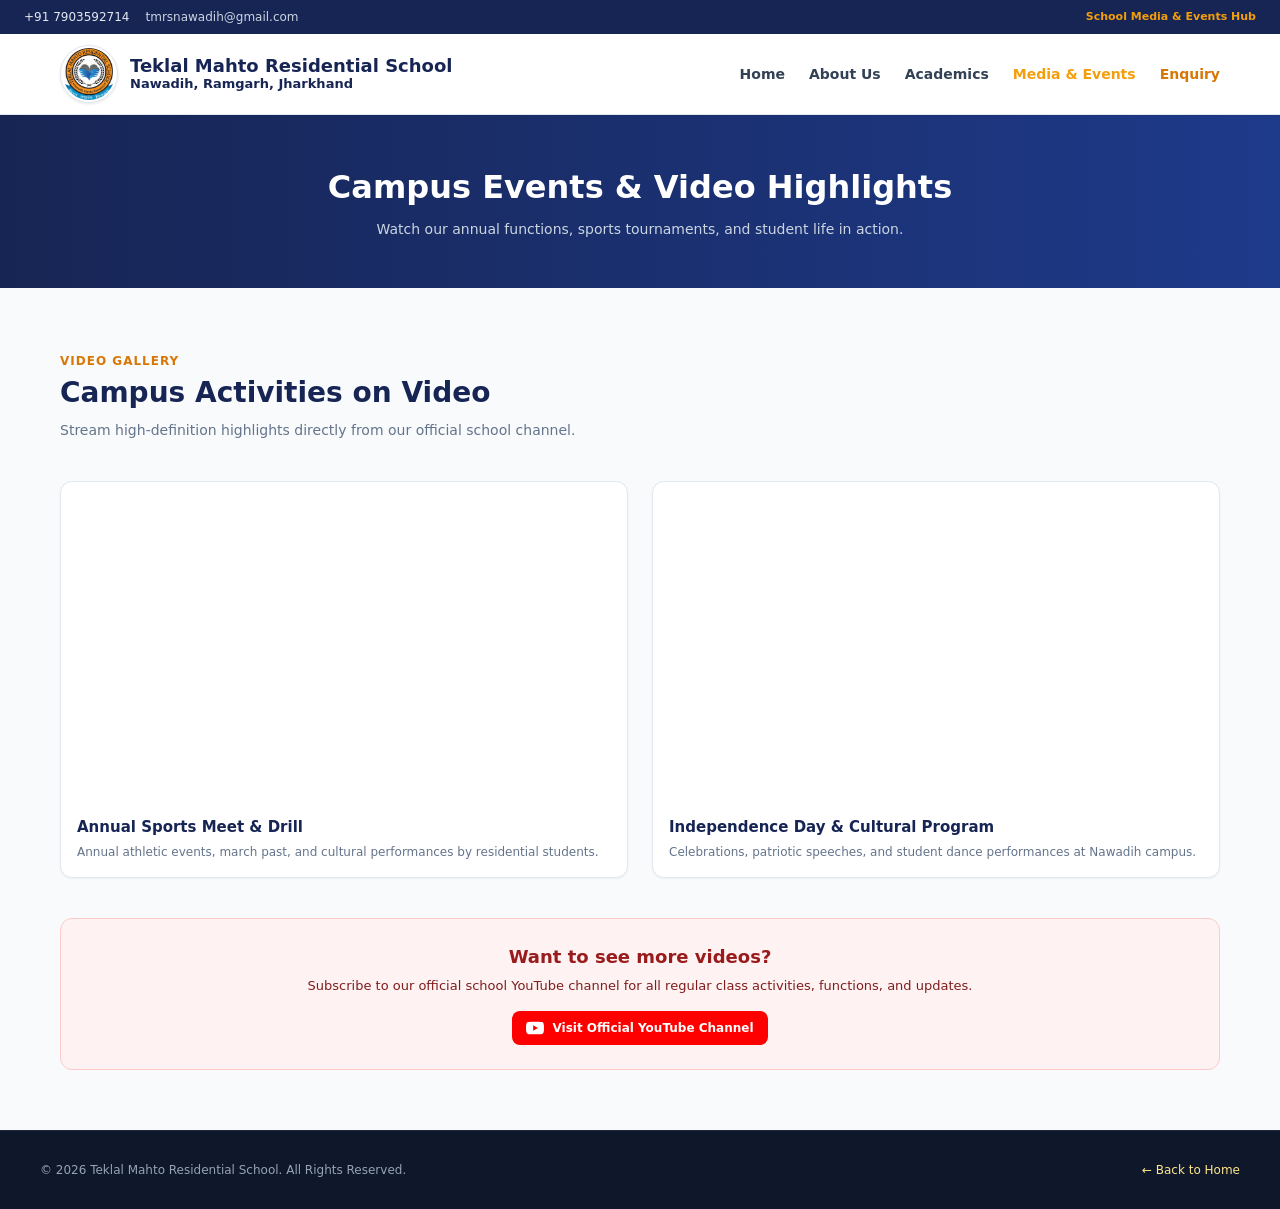
==== gallery.html @ 54961acc "Create gallery.html" ====
<!DOCTYPE html>
<html lang="en">
<head>
  <meta charset="UTF-8">
  <meta name="viewport" content="width=device-width, initial-scale=1.0">
  <title>Events & Media Gallery - Teklal Mahto Residential School</title>
  <link rel="icon" type="image/jpeg" href="logo.jpeg">
  <link rel="stylesheet" href="style.css">
</head>
<body>

  <!-- Top Announcement Bar -->
  <div class="top-bar">
    <div class="top-bar-contact">
      <a href="tel:+917903592714">+91 7903592714</a>
      <span style="color: #cbd5e1;">tmrsnawadih@gmail.com</span>
    </div>
    <div class="top-bar-notice">School Media & Events Hub</div>
  </div>

  <!-- Navbar -->
  <nav class="navbar">
    <div class="nav-container">
      <a href="index.html" class="brand-wrapper">
        <img src="logo.jpeg" alt="Logo" class="brand-logo">
        <div class="brand-details">
          <h1>Teklal Mahto Residential School</h1>
          <p class="address-line">Nawadih, Ramgarh, Jharkhand</p>
        </div>
      </a>
      <div class="desktop-menu">
        <a href="index.html">Home</a>
        <a href="index.html#about">About Us</a>
        <a href="index.html#academics">Academics</a>
        <a href="gallery.html" style="color: var(--color-gold); font-weight: 700;">Media & Events</a>
        <a href="index.html#contact" class="nav-link-enquiry">Enquiry</a>
      </div>
    </div>
  </nav>

  <!-- Page Banner -->
  <div class="page-header">
    <h2>Campus Events & Video Highlights</h2>
    <p>Watch our annual functions, sports tournaments, and student life in action.</p>
  </div>

  <!-- Main Media Content -->
  <main class="site-container">
    
    <!-- Video Highlights Section (Powered by YouTube) -->
    <div class="section-title" style="text-align: left;">
      <span class="eyebrow-text">Video Gallery</span>
      <h3>Campus Activities on Video</h3>
      <p>Stream high-definition highlights directly from our official school channel.</p>
    </div>

    <div class="video-grid">
      <!-- Video Card 1 -->
      <div class="video-card">
        <div class="video-wrapper">
          <!-- Replace VIDEO_ID with your YouTube video ID -->
          <iframe src="https://www.youtube.com/embed?listType=user_uploads&list=UCYi3R9cxFpmF4qnzqesrbog" title="Campus Tour & Activities" allowfullscreen></iframe>
        </div>
        <div class="video-info">
          <h4>Annual Sports Meet & Drill</h4>
          <p>Annual athletic events, march past, and cultural performances by residential students.</p>
        </div>
      </div>

      <!-- Video Card 2 -->
      <div class="video-card">
        <div class="video-wrapper">
          <iframe src="https://www.youtube.com/embed?listType=user_uploads&list=UCYi3R9cxFpmF4qnzqesrbog" title="School Functions" allowfullscreen></iframe>
        </div>
        <div class="video-info">
          <h4>Independence Day & Cultural Program</h4>
          <p>Celebrations, patriotic speeches, and student dance performances at Nawadih campus.</p>
        </div>
      </div>
    </div>

    <!-- Official YouTube Banner Callout -->
    <div style="margin-top: 40px; background: #fef2f2; border: 1px solid #fecaca; border-radius: var(--radius-md); padding: 24px; text-align: center;">
      <h4 style="color: #991b1b; font-size: 18px; margin-bottom: 6px;">Want to see more videos?</h4>
      <p style="color: #7f1d1d; font-size: 13px; margin-bottom: 16px;">Subscribe to our official school YouTube channel for all regular class activities, functions, and updates.</p>
      <a href="https://www.youtube.com/channel/UCYi3R9cxFpmF4qnzqesrbog" target="_blank" rel="noopener noreferrer" class="social-btn btn-youtube" style="display: inline-flex;">
        <svg viewBox="0 0 24 24" style="width: 18px; height: 18px; fill: #fff;"><path d="M23.498 6.186a3.016 3.016 0 0 0-2.122-2.136C19.505 3.545 12 3.545 12 3.545s-7.505 0-9.377.505A3.017 3.017 0 0 0 .502 6.186C0 8.07 0 12 0 12s0 3.93.502 5.814a3.016 3.016 0 0 0 2.122 2.136c1.871.505 9.376.505 9.376.505s7.505 0 9.377-.505a3.015 3.015 0 0 0 2.122-2.136C24 15.93 24 12 24 12s0-3.93-.502-5.814zM9.545 15.568V8.432L15.818 12l-6.273 3.568z"/></svg>
        <span>Visit Official YouTube Channel</span>
      </a>
    </div>

  </main>

  <!-- Footer -->
  <footer>
    <div class="footer-content">
      <p>© 2026 Teklal Mahto Residential School. All Rights Reserved.</p>
      <a href="index.html" style="color: #fde68a;">← Back to Home</a>
    </div>
  </footer>

</body>
</html>
---- style.css ----
/* ==========================================================================
   Teklal Mahto Residential School, Nawadih
   Stylesheet: Handcrafted Responsive Design System (Pure CSS)
   ========================================================================== */

:root {
  --color-primary: #1e3a8a;       /* Rich Royal Blue (blue-900) */
  --color-primary-dark: #172554;  /* Deep Navy (blue-950) */
  --color-indigo-shade: #1e1b4b;  /* Subtle Indigo (indigo-950) */
  --color-gold: #f59e0b;          /* Amber-500 */
  --color-gold-hover: #d97706;    /* Amber-600 */
  --color-slate-bg: #f8fafc;
  --color-text-main: #1e293b;
  --color-text-muted: #64748b;
  --color-border: #e2e8f0;
  --color-white: #ffffff;
  --radius-sm: 8px;
  --radius-md: 12px;
  --radius-lg: 16px;
  --shadow-sm: 0 1px 2px rgba(0, 0, 0, 0.05);
  --shadow-md: 0 4px 6px -1px rgba(0, 0, 0, 0.08), 0 2px 4px -2px rgba(0, 0, 0, 0.04);
  --shadow-lg: 0 20px 25px -5px rgba(0, 0, 0, 0.15), 0 8px 10px -6px rgba(0, 0, 0, 0.1);
}

* {
  margin: 0;
  padding: 0;
  box-sizing: border-box;
}

html {
  scroll-behavior: smooth;
  font-family: system-ui, -apple-system, BlinkMacSystemFont, "Segoe UI", Roboto, sans-serif;
  color: var(--color-text-main);
  background-color: var(--color-slate-bg);
  line-height: 1.5;
}

a {
  color: inherit;
  text-decoration: none;
}

img {
  max-width: 100%;
  height: auto;
  display: block;
}

.icon {
  width: 16px;
  height: 16px;
  display: inline-block;
  vertical-align: middle;
  stroke: currentColor;
  stroke-width: 2;
  stroke-linecap: round;
  stroke-linejoin: round;
  fill: none;
}

/* ==========================================================================
   Top Header Bar
   ========================================================================== */
.top-bar {
  background-color: var(--color-primary-dark);
  color: #e2e8f0;
  font-size: 12px;
  padding: 8px 24px;
  display: flex;
  justify-content: space-between;
  align-items: center;
}

.top-bar-contact {
  display: flex;
  align-items: center;
  gap: 16px;
}

.top-bar-contact a {
  display: inline-flex;
  align-items: center;
  gap: 6px;
  color: #e2e8f0;
  transition: color 0.2s ease;
}

.top-bar-contact a:hover {
  color: var(--color-gold);
}

.top-bar-notice {
  color: var(--color-gold);
  font-weight: 600;
  font-size: 11px;
}

/* ==========================================================================
   Navigation Bar
   ========================================================================== */
.navbar {
  position: sticky;
  top: 0;
  z-index: 1000;
  background-color: rgba(255, 255, 255, 0.95);
  backdrop-filter: blur(8px);
  -webkit-backdrop-filter: blur(8px);
  border-bottom: 1px solid var(--color-border);
  box-shadow: 0 1px 2px rgba(0, 0, 0, 0.05);
}

.nav-container {
  max-width: 1200px;
  margin: 0 auto;
  padding: 10px 20px;
  display: flex;
  justify-content: space-between;
  align-items: center;
  min-height: 80px;
}

.brand-wrapper {
  display: flex;
  align-items: center;
  gap: 12px;
}

.brand-logo {
  width: 58px;
  height: 58px;
  border-radius: 50%;
  object-fit: contain;
  background: var(--color-white);
  padding: 2px;
  border: 1px solid var(--color-border);
  box-shadow: 0 1px 3px rgba(0, 0, 0, 0.1);
}

.brand-details h1 {
  font-size: 18px;
  font-weight: 800;
  color: var(--color-primary-dark);
  line-height: 1.2;
}

.brand-details .address-line {
  font-size: 13px;
  font-weight: 700;
  color: var(--color-primary-dark);
  line-height: 1.3;
}

.brand-details .affiliation-line {
  font-size: 11px;
  color: var(--color-text-muted);
  font-weight: 500;
  margin-top: 1px;
}

.desktop-menu {
  display: flex;
  align-items: center;
  gap: 24px;
}

.desktop-menu a {
  font-size: 14px;
  font-weight: 600;
  color: #334155;
  transition: color 0.2s ease;
}

.desktop-menu a:hover {
  color: var(--color-primary-dark);
}

.nav-link-enquiry {
  color: #d97706 !important;
}

.nav-link-feedback {
  background-color: var(--color-primary);
  color: var(--color-white) !important;
  padding: 8px 16px;
  border-radius: var(--radius-sm);
  transition: background 0.2s ease;
  box-shadow: 0 1px 2px rgba(0, 0, 0, 0.05);
}

.nav-link-feedback:hover {
  background-color: #1d4ed8;
}

.mobile-toggle {
  display: none;
  background: none;
  border: none;
  cursor: pointer;
  padding: 8px;
  color: var(--color-primary-dark);
}

.mobile-nav-menu {
  display: none;
  background: var(--color-white);
  border-top: 1px solid var(--color-border);
  padding: 14px 20px 20px;
  box-shadow: var(--shadow-md);
}

.mobile-nav-menu.active {
  display: flex;
  flex-direction: column;
  gap: 12px;
}

.mobile-nav-menu a {
  display: flex;
  align-items: center;
  gap: 10px;
  font-size: 14px;
  font-weight: 600;
  padding: 8px 0;
  border-bottom: 1px solid #f1f5f9;
  color: #334155;
}

.btn-mobile-call {
  background: var(--color-primary-dark);
  color: var(--color-white) !important;
  text-align: center;
  justify-content: center;
  padding: 10px 16px;
  border-radius: var(--radius-sm);
  font-weight: 700;
  margin-top: 6px;
  border-bottom: none !important;
}

/* ==========================================================================
   Hero Banner Section
   ========================================================================== */
.hero-section {
  background: linear-gradient(to right, #172554, #1e3a8a, #1e1b4b);
  color: var(--color-white);
  padding: 64px 20px;
}

.hero-grid {
  max-width: 1200px;
  margin: 0 auto;
  display: grid;
  grid-template-columns: 1.1fr 0.9fr;
  gap: 40px;
  align-items: center;
}

.hero-tag {
  display: inline-block;
  background: rgba(245, 158, 11, 0.2);
  color: #fde68a;
  border: 1px solid rgba(245, 158, 11, 0.3);
  font-size: 11px;
  font-weight: 600;
  padding: 4px 12px;
  border-radius: 9999px;
  margin-bottom: 16px;
}

.hero-text h2 {
  font-size: 40px;
  font-weight: 800;
  line-height: 1.2;
  letter-spacing: -0.5px;
  margin-bottom: 16px;
}

.hero-text p {
  font-size: 15px;
  color: #cbd5e1;
  line-height: 1.6;
  margin-bottom: 28px;
}

.hero-actions {
  display: flex;
  gap: 14px;
  flex-wrap: wrap;
}

.btn-hero-primary {
  background-color: var(--color-gold);
  color: var(--color-primary-dark);
  font-weight: 700;
  font-size: 14px;
  padding: 12px 24px;
  border-radius: var(--radius-sm);
  transition: background 0.2s ease;
  box-shadow: 0 4px 6px -1px rgba(0, 0, 0, 0.1);
}

.btn-hero-primary:hover {
  background-color: var(--color-gold-hover);
}

.btn-hero-outline {
  border: 1px solid rgba(255, 255, 255, 0.4);
  color: var(--color-white);
  font-weight: 600;
  font-size: 14px;
  padding: 12px 24px;
  border-radius: var(--radius-sm);
  transition: background 0.2s ease;
}

.btn-hero-outline:hover {
  background: rgba(255, 255, 255, 0.1);
}

.hero-media img {
  width: 100%;
  height: 320px;
  object-fit: cover;
  border-radius: var(--radius-lg);
  box-shadow: 0 25px 50px -12px rgba(0, 0, 0, 0.35);
  border: 4px solid rgba(255, 255, 255, 0.1);
}

/* ==========================================================================
   Notice Strip
   ========================================================================== */
.notice-bar {
  background-color: #fffbeb;
  border-top: 1px solid #fde68a;
  border-bottom: 1px solid #fde68a;
  padding: 10px 20px;
  display: flex;
  align-items: center;
  font-size: 13px;
  color: #78350f;
}

.notice-pill {
  background-color: var(--color-gold);
  color: var(--color-primary-dark);
  font-weight: 700;
  font-size: 11px;
  padding: 2px 8px;
  border-radius: 4px;
  margin-right: 12px;
  flex-shrink: 0;
}

/* ==========================================================================
   Section Containers & Headers
   ========================================================================== */
.site-container {
  max-width: 1200px;
  margin: 0 auto;
  padding: 60px 20px;
}

.section-title {
  text-align: center;
  margin-bottom: 40px;
}

.section-title h3 {
  font-size: 28px;
  font-weight: 800;
  color: var(--color-primary-dark);
}

.section-title p {
  font-size: 14px;
  color: var(--color-text-muted);
  margin-top: 6px;
}

/* ==========================================================================
   About Section
   ========================================================================== */
.about-grid {
  display: grid;
  grid-template-columns: 1fr 1fr;
  gap: 40px;
  align-items: center;
}

.eyebrow-text {
  font-size: 12px;
  font-weight: 700;
  color: #d97706;
  text-transform: uppercase;
  letter-spacing: 1px;
}

.about-info h3 {
  font-size: 26px;
  font-weight: 800;
  color: var(--color-primary-dark);
  margin: 6px 0 16px;
}

.about-info p {
  font-size: 14px;
  line-height: 1.6;
  color: #475569;
  margin-bottom: 14px;
}

.about-stats {
  display: grid;
  grid-template-columns: 1fr 1fr;
  gap: 16px;
  margin-top: 20px;
}

.stat-item {
  background: #f1f5f9;
  padding: 16px;
  border-radius: var(--radius-md);
  border: 1px solid var(--color-border);
}

.stat-value {
  font-size: 24px;
  font-weight: 800;
  color: var(--color-primary-dark);
}

.stat-label {
  font-size: 12px;
  color: var(--color-text-muted);
  margin-top: 2px;
}

.about-media img {
  width: 100%;
  height: 320px;
  object-fit: cover;
  border-radius: var(--radius-lg);
  border: 1px solid var(--color-border);
  box-shadow: 0 10px 15px -3px rgba(0, 0, 0, 0.1);
}

/* ==========================================================================
   Academics Cards
   ========================================================================== */
.bg-light-stripe {
  background-color: var(--color-white);
  border-top: 1px solid var(--color-border);
  border-bottom: 1px solid var(--color-border);
}

.three-column-grid {
  display: grid;
  grid-template-columns: repeat(3, 1fr);
  gap: 20px;
}

.info-card {
  background: var(--color-slate-bg);
  padding: 24px;
  border-radius: var(--radius-md);
  border: 1px solid var(--color-border);
}

.card-step-badge {
  font-size: 13px;
  font-weight: 800;
  color: var(--color-primary-dark);
  background: #dbeafe;
  width: 32px;
  height: 32px;
  border-radius: var(--radius-sm);
  display: flex;
  align-items: center;
  justify-content: center;
  margin-bottom: 14px;
}

.info-card h4, .facility-card-item h4 {
  font-size: 17px;
  font-weight: 700;
  color: var(--color-primary-dark);
  margin-bottom: 8px;
}

.info-card p, .facility-card-item p {
  font-size: 13px;
  color: #475569;
  line-height: 1.5;
}

/* ==========================================================================
   Facilities Grid (4 Columns: Hostel, Mess, Sports, Transport)
   ========================================================================== */
.facilities-grid {
  display: grid;
  grid-template-columns: repeat(4, 1fr);
  gap: 20px;
}

.facility-card-item {
  background: var(--color-white);
  padding: 24px;
  border-radius: var(--radius-md);
  border: 1px solid var(--color-border);
  box-shadow: 0 1px 3px rgba(0, 0, 0, 0.05);
}

.facility-icon-circle {
  width: 44px;
  height: 44px;
  border-radius: var(--radius-sm);
  display: flex;
  align-items: center;
  justify-content: center;
  margin-bottom: 16px;
}

.icon-blue { background: #dbeafe; color: #1e3a8a; }
.icon-green { background: #d1fae5; color: #065f46; }
.icon-amber { background: #fef3c7; color: #92400e; }
.icon-purple { background: #ede9fe; color: #6d28d9; }

/* ==========================================================================
   Photo Gallery Grid
   ========================================================================== */
.bg-gallery {
  background-color: #f1f5f9;
}

.gallery-grid {
  display: grid;
  grid-template-columns: repeat(4, 1fr);
  gap: 16px;
}

.gallery-box {
  position: relative;
  overflow: hidden;
  border-radius: var(--radius-md);
  height: 200px;
  background: #cbd5e1;
  box-shadow: var(--shadow-md);
}

.gallery-box img {
  width: 100%;
  height: 100%;
  object-fit: cover;
  transition: transform 0.3s ease;
}

.gallery-box:hover img {
  transform: scale(1.05);
}

.gallery-label {
  position: absolute;
  bottom: 0;
  left: 0;
  right: 0;
  background: linear-gradient(to top, rgba(0, 0, 0, 0.75), transparent);
  color: var(--color-white);
  font-size: 12px;
  font-weight: 600;
  padding: 10px 12px;
}

/* ==========================================================================
   Leadership & Messages Section
   ========================================================================== */
.leadership-bg {
  background-color: #ffffff;
  border-top: 1px solid var(--color-border);
}

.messages-grid {
  display: grid;
  grid-template-columns: 1fr 1fr;
  gap: 28px;
}

.message-card {
  background: var(--color-slate-bg);
  border: 1px solid var(--color-border);
  border-radius: var(--radius-lg);
  padding: 30px;
  box-shadow: var(--shadow-sm);
  display: flex;
  flex-direction: column;
  justify-content: space-between;
  position: relative;
  transition: transform 0.2s ease, box-shadow 0.2s ease;
}

.message-card:hover {
  transform: translateY(-3px);
  box-shadow: var(--shadow-md);
}

.quote-icon {
  font-size: 42px;
  line-height: 1;
  color: #cbd5e1;
  font-family: Georgia, serif;
  margin-bottom: 8px;
}

.message-card blockquote {
  font-size: 14px;
  line-height: 1.7;
  color: #334155;
  font-style: italic;
  margin-bottom: 24px;
}

.leader-profile {
  display: flex;
  align-items: center;
  gap: 16px;
  padding-top: 16px;
  border-top: 1px solid var(--color-border);
}

/* Square Photo Frame for Leadership */
.leader-avatar {
  width: 64px;
  height: 64px;
  border-radius: var(--radius-sm);
  object-fit: cover;
  border: 2px solid var(--color-border);
  background-color: #e2e8f0;
  box-shadow: var(--shadow-sm);
  flex-shrink: 0;
}

.leader-info h4 {
  font-size: 16px;
  font-weight: 800;
  color: var(--color-primary-dark);
}

.leader-info span {
  font-size: 12px;
  font-weight: 600;
  color: #d97706;
}

/* ==========================================================================
   Contact & Interactive Forms
   ========================================================================== */
.bg-dark-contact {
  background-color: var(--color-primary-dark);
  color: var(--color-white);
}

.contact-grid {
  display: grid;
  grid-template-columns: 1fr 1fr;
  gap: 40px;
  align-items: start;
}

.contact-info-block h3 {
  font-size: 26px;
  font-weight: 800;
  margin-bottom: 12px;
}

.contact-info-block p {
  font-size: 14px;
  color: #cbd5e1;
  margin-bottom: 24px;
}

.contact-items-list {
  display: flex;
  flex-direction: column;
  gap: 12px;
  font-size: 13px;
  color: #e2e8f0;
  margin-bottom: 20px;
}

.contact-item-row {
  display: flex;
  align-items: flex-start;
  gap: 10px;
}

.contact-item-row a {
  color: #e2e8f0;
  transition: color 0.2s ease;
}

.contact-item-row a:hover {
  color: var(--color-gold);
}

.contact-item-row .icon {
  color: var(--color-gold);
  flex-shrink: 0;
  margin-top: 2px;
}

/* Social Media Channels */
.social-channels-bar {
  margin: 18px 0 24px;
  padding: 14px 16px;
  background: rgba(30, 58, 138, 0.4);
  border: 1px solid #1e40af;
  border-radius: var(--radius-md);
}

.social-title {
  font-size: 12px;
  font-weight: 700;
  color: #fde68a;
  text-transform: uppercase;
  margin-bottom: 10px;
  letter-spacing: 0.5px;
}

.social-links {
  display: flex;
  gap: 12px;
  align-items: center;
  flex-wrap: wrap;
}

.social-btn {
  display: inline-flex;
  align-items: center;
  gap: 8px;
  padding: 8px 14px;
  border-radius: var(--radius-sm);
  font-size: 12px;
  font-weight: 600;
  color: #ffffff !important;
  transition: transform 0.2s ease, opacity 0.2s ease;
}

.social-btn:hover {
  transform: translateY(-2px);
  opacity: 0.95;
}

.social-btn svg {
  width: 16px;
  height: 16px;
  fill: currentColor;
}

.btn-facebook {
  background-color: #1877f2;
}

.btn-instagram {
  background: linear-gradient(45deg, #f09433 0%, #e6683c 25%, #dc2743 50%, #cc2366 75%, #bc1888 100%);
}

.btn-youtube {
  background-color: #ff0000;
}

/* Google Map Embed & Direction Link */
.map-container {
  margin-bottom: 24px;
  border-radius: var(--radius-md);
  overflow: hidden;
  border: 1px solid #1d4ed8;
  box-shadow: 0 4px 6px rgba(0, 0, 0, 0.25);
  background: #091222;
}

.map-container iframe {
  width: 100%;
  height: 200px;
  border: 0;
  display: block;
}

.map-action-bar {
  background: rgba(30, 58, 138, 0.85);
  padding: 9px 14px;
  display: flex;
  justify-content: space-between;
  align-items: center;
  font-size: 12px;
}

.map-action-bar a {
  display: inline-flex;
  align-items: center;
  gap: 6px;
  color: #fde68a;
  font-weight: 700;
  transition: color 0.2s ease;
}

.map-action-bar a:hover {
  color: #ffffff;
}

/* Compact Grievance Card */
.feedback-card-compact {
  background: rgba(30, 58, 138, 0.6);
  border: 1px solid #1e40af;
  border-radius: var(--radius-md);
  padding: 20px;
}

.feedback-card-header {
  display: flex;
  align-items: center;
  gap: 8px;
  margin-bottom: 4px;
}

.feedback-card-header .icon {
  color: var(--color-gold);
}

.feedback-card-header h4 {
  font-size: 13px;
  color: #fde68a;
  font-weight: 700;
  text-transform: uppercase;
}

.feedback-card-compact p {
  font-size: 12px;
  color: #cbd5e1;
  margin-bottom: 12px;
}

.form-two-col {
  display: grid;
  grid-template-columns: 1fr 1fr;
  gap: 10px;
  margin-bottom: 10px;
}

.feedback-card-compact input,
.feedback-card-compact textarea {
  width: 100%;
  padding: 8px 10px;
  border-radius: var(--radius-sm);
  background: rgba(23, 37, 84, 0.7);
  border: 1px solid #1d4ed8;
  color: var(--color-white);
  font-size: 12px;
  font-family: inherit;
  margin-bottom: 10px;
}

.feedback-card-compact input:focus,
.feedback-card-compact textarea:focus {
  outline: none;
  border-color: var(--color-gold);
}

.btn-feedback-submit {
  width: 100%;
  background: #1e40af;
  color: var(--color-white);
  border: none;
  font-size: 12px;
  font-weight: 600;
  padding: 10px;
  border-radius: var(--radius-sm);
  cursor: pointer;
  transition: background 0.2s ease;
}

.btn-feedback-submit:hover {
  background: #1d4ed8;
}

/* White Admission Enquiry Card */
.enquiry-card-white {
  background: var(--color-white);
  color: var(--color-text-main);
  padding: 30px;
  border-radius: var(--radius-lg);
  box-shadow: var(--shadow-lg);
}

.session-indicator {
  display: flex;
  align-items: center;
  gap: 6px;
  font-size: 11px;
  font-weight: 800;
  color: #059669;
  text-transform: uppercase;
  margin-bottom: 4px;
}

.pulse-dot {
  width: 8px;
  height: 8px;
  border-radius: 50%;
  background-color: #10b981;
}

.enquiry-card-white h4 {
  font-size: 20px;
  font-weight: 800;
  color: var(--color-primary-dark);
  margin-bottom: 4px;
}

.enquiry-card-white p {
  font-size: 12px;
  color: var(--color-text-muted);
  margin-bottom: 20px;
}

.field-group {
  margin-bottom: 14px;
}

.field-group label {
  display: block;
  font-size: 12px;
  font-weight: 700;
  color: #334155;
  margin-bottom: 4px;
}

.enquiry-card-white input,
.enquiry-card-white select {
  width: 100%;
  padding: 10px 12px;
  border: 1px solid var(--color-border);
  border-radius: var(--radius-sm);
  font-size: 13px;
  font-family: inherit;
  background-color: var(--color-white);
  color: var(--color-text-main);
}

.enquiry-card-white input:focus,
.enquiry-card-white select:focus {
  outline: none;
  border-color: var(--color-primary-dark);
  box-shadow: 0 0 0 2px rgba(23, 37, 84, 0.1);
}

.btn-enquiry-submit {
  width: 100%;
  background-color: var(--color-gold);
  color: var(--color-primary-dark);
  border: none;
  font-weight: 700;
  font-size: 14px;
  padding: 12px;
  border-radius: var(--radius-sm);
  cursor: pointer;
  transition: background 0.2s ease;
  margin-top: 6px;
  box-shadow: 0 4px 6px -1px rgba(0, 0, 0, 0.1);
}

.btn-enquiry-submit:hover {
  background-color: var(--color-gold-hover);
}

/* ==========================================================================
   Footer
   ========================================================================== */
footer {
  background-color: #0f172a;
  color: #94a3b8;
  padding: 30px 20px;
  font-size: 12px;
  border-top: 1px solid #1e293b;
}

.footer-content {
  max-width: 1200px;
  margin: 0 auto;
  display: flex;
  justify-content: space-between;
  align-items: center;
  flex-wrap: wrap;
  gap: 16px;
}

.footer-social-icons {
  display: flex;
  align-items: center;
  gap: 14px;
}

.footer-social-link {
  color: #94a3b8;
  transition: color 0.2s ease, transform 0.2s ease;
  display: inline-flex;
  align-items: center;
  justify-content: center;
}

.footer-social-link:hover {
  color: var(--color-gold);
  transform: translateY(-2px);
}

.footer-social-link svg {
  width: 20px;
  height: 20px;
  fill: currentColor;
}

/* ==========================================================================
   Floating WhatsApp Button
   ========================================================================== */
.whatsapp-float {
  position: fixed;
  bottom: 24px;
  right: 24px;
  background-color: #25d366;
  color: #ffffff !important;
  width: 54px;
  height: 54px;
  border-radius: 50%;
  display: flex;
  align-items: center;
  justify-content: center;
  box-shadow: 0 4px 12px rgba(0, 0, 0, 0.25);
  z-index: 9999;
  transition: transform 0.2s ease, box-shadow 0.2s ease;
}

.whatsapp-float:hover {
  transform: scale(1.08);
  box-shadow: 0 6px 16px rgba(0, 0, 0, 0.35);
}

.whatsapp-float svg {
  width: 30px;
  height: 30px;
  fill: currentColor;
}

/* ==========================================================================
   Responsive Viewports (Mobile & Tablet)
   ========================================================================== */
@media (max-width: 992px) {
  .facilities-grid {
    grid-template-columns: repeat(2, 1fr);
  }
}

@media (max-width: 900px) {
  .hero-grid,
  .about-grid,
  .messages-grid,
  .contact-grid {
    grid-template-columns: 1fr;
    gap: 30px;
  }

  .three-column-grid {
    grid-template-columns: 1fr;
  }

  .gallery-grid {
    grid-template-columns: 1fr 1fr;
  }
}

@media (max-width: 768px) {
  .desktop-menu {
    display: none;
  }

  .mobile-toggle {
    display: block;
  }

  .brand-logo {
    width: 50px;
    height: 50px;
  }

  .brand-details h1 {
    font-size: 15px;
  }

  .brand-details .address-line {
    font-size: 11px;
  }

  .hero-text h2 {
    font-size: 26px;
  }

  .hero-media img {
    height: 220px;
  }

  .site-container {
    padding: 40px 16px;
  }

  .facilities-grid {
    grid-template-columns: 1fr;
  }

  .form-two-col {
    grid-template-columns: 1fr;
  }

  .footer-content {
    flex-direction: column;
    text-align: center;
    justify-content: center;
  }
}
/* ==========================================================================
   Events & Media Gallery Page Styling
   ========================================================================== */
.page-header {
  background: linear-gradient(to right, #172554, #1e3a8a);
  color: var(--color-white);
  padding: 48px 20px;
  text-align: center;
}

.page-header h2 {
  font-size: 32px;
  font-weight: 800;
  margin-bottom: 8px;
}

.page-header p {
  color: #cbd5e1;
  font-size: 14px;
}

.video-grid {
  display: grid;
  grid-template-columns: repeat(2, 1fr);
  gap: 24px;
  margin-top: 24px;
}

.video-card {
  background: var(--color-white);
  border-radius: var(--radius-md);
  overflow: hidden;
  border: 1px solid var(--color-border);
  box-shadow: var(--shadow-sm);
}

.video-wrapper {
  position: relative;
  padding-bottom: 56.25%; /* 16:9 Aspect Ratio */
  height: 0;
  overflow: hidden;
}

.video-wrapper iframe {
  position: absolute;
  top: 0;
  left: 0;
  width: 100%;
  height: 100%;
  border: 0;
}

.video-info {
  padding: 16px;
}

.video-info h4 {
  font-size: 15px;
  font-weight: 700;
  color: var(--color-primary-dark);
  margin-bottom: 4px;
}

.video-info p {
  font-size: 12px;
  color: var(--color-text-muted);
}

@media (max-width: 768px) {
  .video-grid {
    grid-template-columns: 1fr;
  }
}
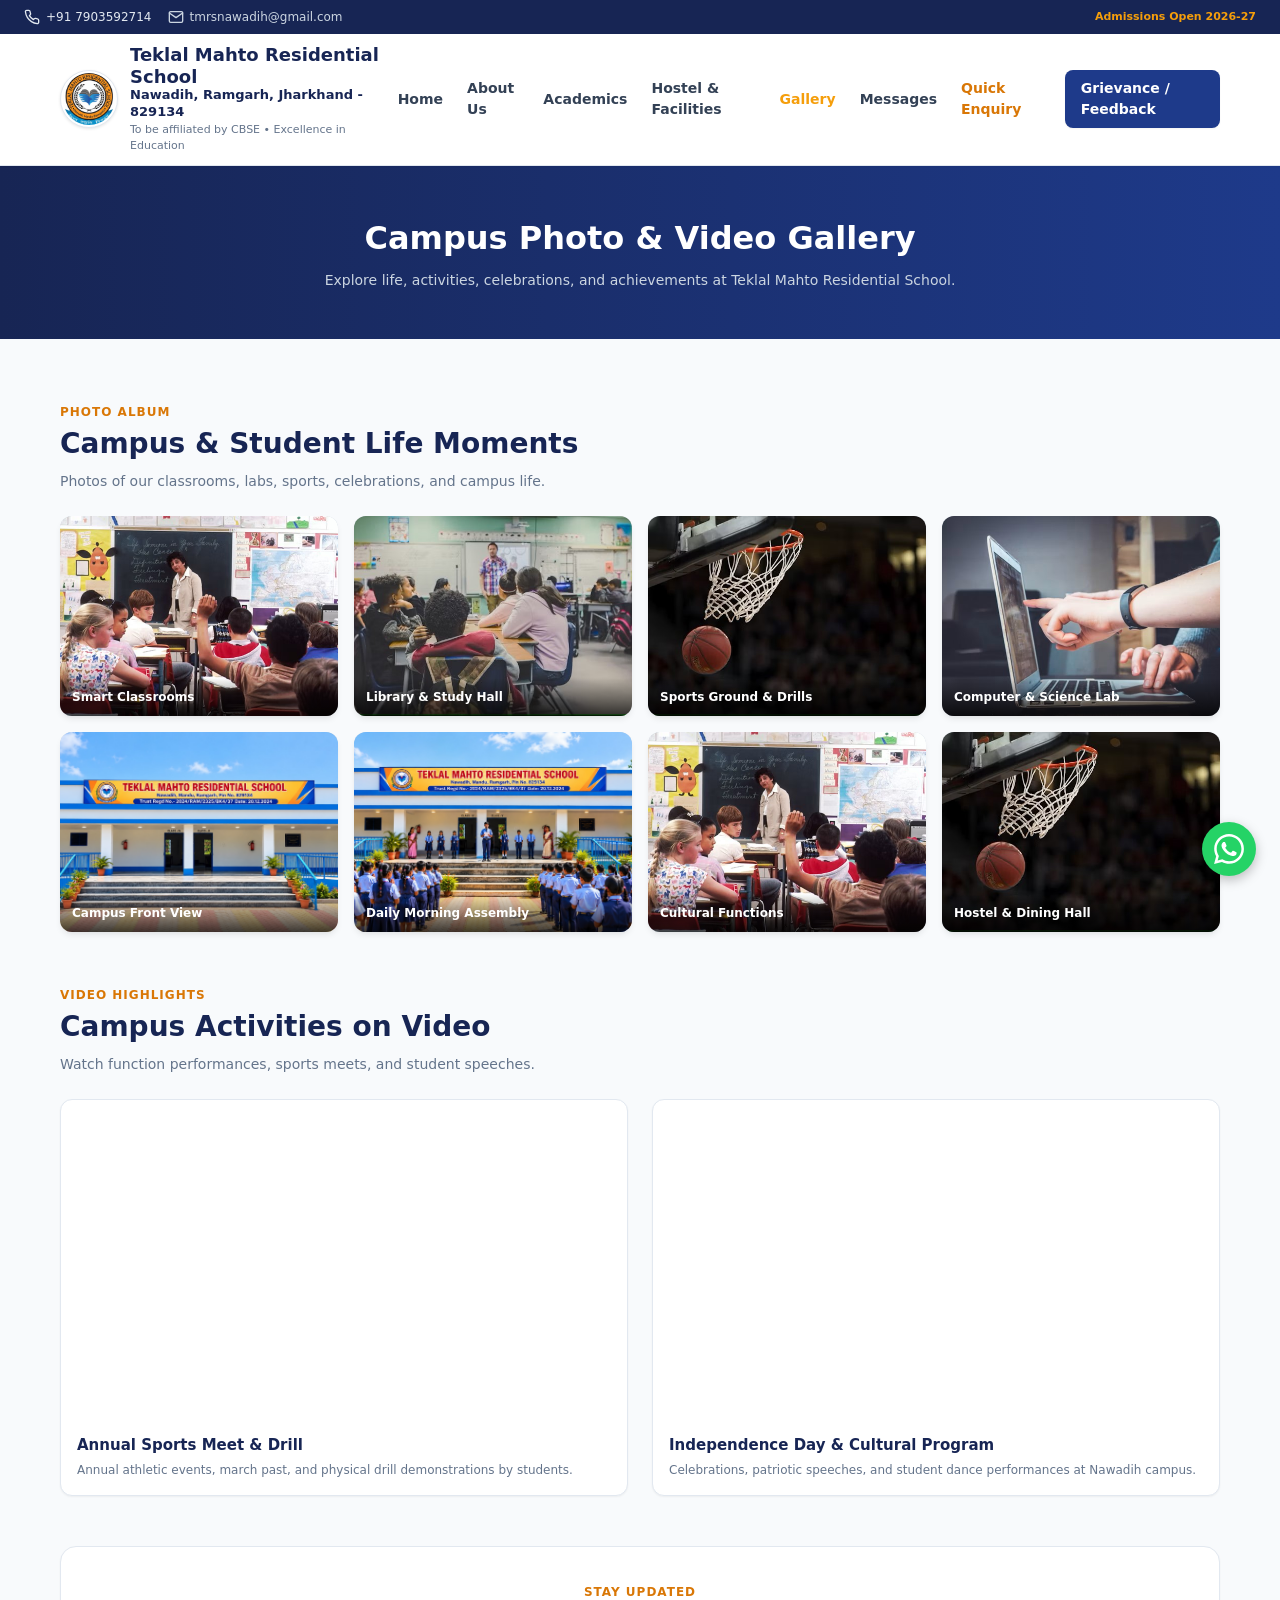
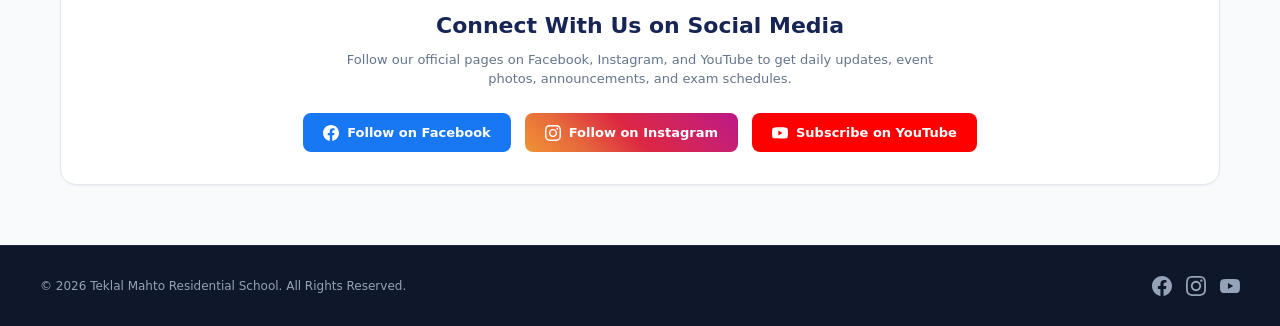
==== commit da96c923: "Update gallery.html" ====
--- a/gallery.html
+++ b/gallery.html
@@ -3,71 +3,164 @@
 <head>
   <meta charset="UTF-8">
   <meta name="viewport" content="width=device-width, initial-scale=1.0">
-  <title>Events & Media Gallery - Teklal Mahto Residential School</title>
+  <title>Photo & Video Gallery - Teklal Mahto Residential School</title>
+  
+  <!-- Browser Tab Favicon -->
   <link rel="icon" type="image/jpeg" href="logo.jpeg">
+  
+  <!-- Handcrafted CSS Stylesheet -->
   <link rel="stylesheet" href="style.css">
 </head>
 <body>
 
-  <!-- Top Announcement Bar -->
+  <!-- Top Announcement Bar (Same as index.html) -->
   <div class="top-bar">
     <div class="top-bar-contact">
-      <a href="tel:+917903592714">+91 7903592714</a>
-      <span style="color: #cbd5e1;">tmrsnawadih@gmail.com</span>
-    </div>
-    <div class="top-bar-notice">School Media & Events Hub</div>
+      <a href="tel:+917903592714">
+        <svg class="icon" viewBox="0 0 24 24"><path d="M22 16.92v3a2 2 0 0 1-2.18 2 19.79 19.79 0 0 1-8.63-3.07 19.5 19.5 0 0 1-6-6 19.79 19.79 0 0 1-3.07-8.67A2 2 0 0 1 4.11 2h3a2 2 0 0 1 2 1.72 12.84 12.84 0 0 0 .7 2.81 2 2 0 0 1-.45 2.11L8.09 9.91a16 16 0 0 0 6 6l1.27-1.27a2 2 0 0 1 2.11-.45 12.84 12.84 0 0 0 2.81.7A2 2 0 0 1 22 16.92z"></path></svg>
+        +91 7903592714
+      </a>
+      <span style="display: inline-flex; align-items: center; gap: 6px; color: #cbd5e1;">
+        <svg class="icon" viewBox="0 0 24 24"><path d="M4 4h16c1.1 0 2 .9 2 2v12c0 1.1-.9 2-2 2H4c-1.1 0-2-.9-2-2V6c0-1.1.9-2 2-2z"></path><polyline points="22,6 12,13 2,6"></polyline></svg>
+        tmrsnawadih@gmail.com
+      </span>
+    </div>
+    <div class="top-bar-notice">Admissions Open 2026-27</div>
   </div>
 
-  <!-- Navbar -->
+  <!-- Navigation Bar (Same as index.html) -->
   <nav class="navbar">
     <div class="nav-container">
+      
+      <!-- School Logo & Details -->
       <a href="index.html" class="brand-wrapper">
-        <img src="logo.jpeg" alt="Logo" class="brand-logo">
+        <img src="logo.jpeg" alt="Teklal Mahto Residential School Logo" class="brand-logo">
         <div class="brand-details">
           <h1>Teklal Mahto Residential School</h1>
-          <p class="address-line">Nawadih, Ramgarh, Jharkhand</p>
+          <p class="address-line">Nawadih, Ramgarh, Jharkhand - 829134</p>
+          <p class="affiliation-line">To be affiliated by CBSE • Excellence in Education</p>
         </div>
       </a>
+
+      <!-- Desktop Links -->
       <div class="desktop-menu">
         <a href="index.html">Home</a>
         <a href="index.html#about">About Us</a>
         <a href="index.html#academics">Academics</a>
-        <a href="gallery.html" style="color: var(--color-gold); font-weight: 700;">Media & Events</a>
-        <a href="index.html#contact" class="nav-link-enquiry">Enquiry</a>
-      </div>
+        <a href="index.html#facilities">Hostel & Facilities</a>
+        <a href="gallery.html" style="color: var(--color-gold); font-weight: 700;">Gallery</a>
+        <a href="index.html#leadership">Messages</a>
+        <a href="index.html#contact" class="nav-link-enquiry">Quick Enquiry</a>
+        <a href="index.html#feedback-box" class="nav-link-feedback">Grievance / Feedback</a>
+      </div>
+
+      <!-- Mobile Hamburger Button -->
+      <button id="menu-btn" class="mobile-toggle" aria-label="Toggle navigation">
+        <svg class="icon" style="width: 26px; height: 26px;" viewBox="0 0 24 24"><line x1="3" y1="12" x2="21" y2="12"></line><line x1="3" y1="6" x2="21" y2="6"></line><line x1="3" y1="18" x2="21" y2="18"></line></svg>
+      </button>
+
+    </div>
+
+    <!-- Mobile Dropdown Menu -->
+    <div id="mobile-menu" class="mobile-nav-menu">
+      <a href="index.html" class="m-link">Home</a>
+      <a href="index.html#about" class="m-link">About Us</a>
+      <a href="index.html#academics" class="m-link">Academics</a>
+      <a href="index.html#facilities" class="m-link">Hostel & Facilities</a>
+      <a href="gallery.html" class="m-link" style="color: var(--color-gold); font-weight: 700;">Gallery</a>
+      <a href="index.html#leadership" class="m-link">Messages</a>
+      <a href="index.html#contact" class="m-link" style="color: var(--color-gold-hover);">Quick Enquiry</a>
+      <a href="index.html#feedback-box" class="m-link" style="color: var(--color-primary-dark);">Grievance / Feedback</a>
+      <a href="tel:+917903592714" class="btn-mobile-call">
+        <svg class="icon" style="color: var(--color-gold);" viewBox="0 0 24 24"><path d="M22 16.92v3a2 2 0 0 1-2.18 2 19.79 19.79 0 0 1-8.63-3.07 19.5 19.5 0 0 1-6-6 19.79 19.79 0 0 1-3.07-8.67A2 2 0 0 1 4.11 2h3a2 2 0 0 1 2 1.72 12.84 12.84 0 0 0 .7 2.81 2 2 0 0 1-.45 2.11L8.09 9.91a16 16 0 0 0 6 6l1.27-1.27a2 2 0 0 1 2.11-.45 12.84 12.84 0 0 0 2.81.7A2 2 0 0 1 22 16.92z"></path></svg>
+        Call School Office
+      </a>
     </div>
   </nav>
 
-  <!-- Page Banner -->
+  <!-- Page Header Banner -->
   <div class="page-header">
-    <h2>Campus Events & Video Highlights</h2>
-    <p>Watch our annual functions, sports tournaments, and student life in action.</p>
+    <h2>Campus Photo & Video Gallery</h2>
+    <p>Explore life, activities, celebrations, and achievements at Teklal Mahto Residential School.</p>
   </div>
 
-  <!-- Main Media Content -->
   <main class="site-container">
-    
-    <!-- Video Highlights Section (Powered by YouTube) -->
-    <div class="section-title" style="text-align: left;">
-      <span class="eyebrow-text">Video Gallery</span>
+
+    <!-- ======================================================================
+         SECTION 1: PHOTO GALLERY (Photos lagane ke liye option)
+         ====================================================================== -->
+    <div class="section-title" style="text-align: left; margin-bottom: 24px;">
+      <span class="eyebrow-text">Photo Album</span>
+      <h3>Campus & Student Life Moments</h3>
+      <p>Photos of our classrooms, labs, sports, celebrations, and campus life.</p>
+    </div>
+
+    <div class="gallery-grid" style="margin-bottom: 50px;">
+      <!-- Photo Item 1 -->
+      <div class="gallery-box">
+        <img src="gallery1.jpg" alt="Smart Classrooms">
+        <div class="gallery-label">Smart Classrooms</div>
+      </div>
+      <!-- Photo Item 2 -->
+      <div class="gallery-box">
+        <img src="gallery2.jpg" alt="Library & Reading">
+        <div class="gallery-label">Library & Study Hall</div>
+      </div>
+      <!-- Photo Item 3 -->
+      <div class="gallery-box">
+        <img src="gallery3.jpg" alt="Sports Ground">
+        <div class="gallery-label">Sports Ground & Drills</div>
+      </div>
+      <!-- Photo Item 4 -->
+      <div class="gallery-box">
+        <img src="gallery4.jpg" alt="Computer Lab">
+        <div class="gallery-label">Computer & Science Lab</div>
+      </div>
+      <!-- Photo Item 5 (Banner campus view) -->
+      <div class="gallery-box">
+        <img src="banner.jpg" alt="School Campus">
+        <div class="gallery-label">Campus Front View</div>
+      </div>
+      <!-- Photo Item 6 (About view) -->
+      <div class="gallery-box">
+        <img src="about.jpg" alt="Assembly & Activities">
+        <div class="gallery-label">Daily Morning Assembly</div>
+      </div>
+      <!-- Photo Item 7 (Future Photo Placeholder) -->
+      <div class="gallery-box">
+        <img src="gallery1.jpg" alt="Cultural Events">
+        <div class="gallery-label">Cultural Functions</div>
+      </div>
+      <!-- Photo Item 8 (Future Photo Placeholder) -->
+      <div class="gallery-box">
+        <img src="gallery3.jpg" alt="Hostel & Dining">
+        <div class="gallery-label">Hostel & Dining Hall</div>
+      </div>
+    </div>
+
+
+    <!-- ======================================================================
+         SECTION 2: VIDEO HIGHLIGHTS (Videos lagane ke liye option)
+         ====================================================================== -->
+    <div class="section-title" style="text-align: left; margin-bottom: 24px;">
+      <span class="eyebrow-text">Video Highlights</span>
       <h3>Campus Activities on Video</h3>
-      <p>Stream high-definition highlights directly from our official school channel.</p>
-    </div>
-
-    <div class="video-grid">
-      <!-- Video Card 1 -->
+      <p>Watch function performances, sports meets, and student speeches.</p>
+    </div>
+
+    <div class="video-grid" style="margin-bottom: 50px;">
+      <!-- Video 1 -->
       <div class="video-card">
         <div class="video-wrapper">
-          <!-- Replace VIDEO_ID with your YouTube video ID -->
           <iframe src="https://www.youtube.com/embed?listType=user_uploads&list=UCYi3R9cxFpmF4qnzqesrbog" title="Campus Tour & Activities" allowfullscreen></iframe>
         </div>
         <div class="video-info">
           <h4>Annual Sports Meet & Drill</h4>
-          <p>Annual athletic events, march past, and cultural performances by residential students.</p>
-        </div>
-      </div>
-
-      <!-- Video Card 2 -->
+          <p>Annual athletic events, march past, and physical drill demonstrations by students.</p>
+        </div>
+      </div>
+
+      <!-- Video 2 -->
       <div class="video-card">
         <div class="video-wrapper">
           <iframe src="https://www.youtube.com/embed?listType=user_uploads&list=UCYi3R9cxFpmF4qnzqesrbog" title="School Functions" allowfullscreen></iframe>
@@ -79,25 +172,80 @@
       </div>
     </div>
 
-    <!-- Official YouTube Banner Callout -->
-    <div style="margin-top: 40px; background: #fef2f2; border: 1px solid #fecaca; border-radius: var(--radius-md); padding: 24px; text-align: center;">
-      <h4 style="color: #991b1b; font-size: 18px; margin-bottom: 6px;">Want to see more videos?</h4>
-      <p style="color: #7f1d1d; font-size: 13px; margin-bottom: 16px;">Subscribe to our official school YouTube channel for all regular class activities, functions, and updates.</p>
-      <a href="https://www.youtube.com/channel/UCYi3R9cxFpmF4qnzqesrbog" target="_blank" rel="noopener noreferrer" class="social-btn btn-youtube" style="display: inline-flex;">
-        <svg viewBox="0 0 24 24" style="width: 18px; height: 18px; fill: #fff;"><path d="M23.498 6.186a3.016 3.016 0 0 0-2.122-2.136C19.505 3.545 12 3.545 12 3.545s-7.505 0-9.377.505A3.017 3.017 0 0 0 .502 6.186C0 8.07 0 12 0 12s0 3.93.502 5.814a3.016 3.016 0 0 0 2.122 2.136c1.871.505 9.376.505 9.376.505s7.505 0 9.377-.505a3.015 3.015 0 0 0 2.122-2.136C24 15.93 24 12 24 12s0-3.93-.502-5.814zM9.545 15.568V8.432L15.818 12l-6.273 3.568z"/></svg>
-        <span>Visit Official YouTube Channel</span>
-      </a>
+
+    <!-- ======================================================================
+         SECTION 3: SOCIAL MEDIA CARDS (Facebook, Instagram & YouTube)
+         ====================================================================== -->
+    <div style="background: var(--color-white); border: 1px solid var(--color-border); border-radius: var(--radius-lg); padding: 32px 24px; text-align: center; box-shadow: var(--shadow-sm);">
+      <span class="eyebrow-text">Stay Updated</span>
+      <h3 style="font-size: 22px; font-weight: 800; color: var(--color-primary-dark); margin: 6px 0 8px;">Connect With Us on Social Media</h3>
+      <p style="color: var(--color-text-muted); font-size: 13px; max-width: 600px; margin: 0 auto 24px;">Follow our official pages on Facebook, Instagram, and YouTube to get daily updates, event photos, announcements, and exam schedules.</p>
+      
+      <div style="display: flex; gap: 14px; justify-content: center; align-items: center; flex-wrap: wrap;">
+        <!-- Facebook Button -->
+        <a href="https://www.facebook.com/tmrs.nawadih" target="_blank" rel="noopener noreferrer" class="social-btn btn-facebook" style="font-size: 13px; padding: 10px 20px;">
+          <svg viewBox="0 0 24 24"><path d="M24 12.073c0-6.627-5.373-12-12-12s-12 5.373-12 12c0 5.99 4.388 10.954 10.125 11.854v-8.385H7.078v-3.47h3.047V9.43c0-3.007 1.792-4.669 4.533-4.669 1.312 0 2.686.235 2.686.235v2.953H15.83c-1.491 0-1.956.925-1.956 1.874v2.25h3.328l-.532 3.47h-2.796v8.385C19.612 23.027 24 18.062 24 12.073z"/></svg>
+          <span>Follow on Facebook</span>
+        </a>
+
+        <!-- Instagram Button -->
+        <a href="https://www.instagram.com/tmrs.nawadih" target="_blank" rel="noopener noreferrer" class="social-btn btn-instagram" style="font-size: 13px; padding: 10px 20px;">
+          <svg viewBox="0 0 24 24"><path d="M12 2.163c3.204 0 3.584.012 4.85.07 3.252.148 4.771 1.691 4.919 4.919.058 1.265.069 1.645.069 4.849 0 3.205-.012 3.584-.069 4.849-.149 3.225-1.664 4.771-4.919 4.919-1.266.058-1.644.07-4.85.07-3.204 0-3.584-.012-4.849-.07-3.26-.149-4.771-1.699-4.919-4.92-.058-1.265-.07-1.644-.07-4.849 0-3.204.013-3.583.07-4.849.149-3.227 1.664-4.771 4.919-4.919 1.266-.057 1.645-.069 4.849-.069zm0-2.163c-3.259 0-3.667.014-4.947.072-4.358.2-6.78 2.618-6.98 6.98-.059 1.281-.073 1.689-.073 4.948 0 3.259.014 3.668.072 4.948.2 4.358 2.618 6.78 6.98 6.98 1.281.058 1.689.072 4.948.072 3.259 0 3.668-.014 4.948-.072 4.354-.2 6.782-2.618 6.979-6.98.059-1.28.073-1.689.073-4.948 0-3.259-.014-3.667-.072-4.947-.196-4.354-2.617-6.78-6.979-6.98-1.281-.059-1.69-.073-4.949-.073zm0 5.838c-3.403 0-6.162 2.759-6.162 6.162s2.759 6.163 6.162 6.163 6.162-2.759 6.162-6.163c0-3.403-2.759-6.162-6.162-6.162zm0 10.162c-2.209 0-4-1.79-4-4 0-2.209 1.791-4 4-4s4 1.791 4 4c0 2.21-1.791 4-4 4zm6.406-11.845c-.796 0-1.441.645-1.441 1.44s.645 1.44 1.441 1.44c.795 0 1.439-.645 1.439-1.44s-.644-1.44-1.439-1.44z"/></svg>
+          <span>Follow on Instagram</span>
+        </a>
+
+        <!-- YouTube Button -->
+        <a href="https://www.youtube.com/channel/UCYi3R9cxFpmF4qnzqesrbog" target="_blank" rel="noopener noreferrer" class="social-btn btn-youtube" style="font-size: 13px; padding: 10px 20px;">
+          <svg viewBox="0 0 24 24"><path d="M23.498 6.186a3.016 3.016 0 0 0-2.122-2.136C19.505 3.545 12 3.545 12 3.545s-7.505 0-9.377.505A3.017 3.017 0 0 0 .502 6.186C0 8.07 0 12 0 12s0 3.93.502 5.814a3.016 3.016 0 0 0 2.122 2.136c1.871.505 9.376.505 9.376.505s7.505 0 9.377-.505a3.015 3.015 0 0 0 2.122-2.136C24 15.93 24 12 24 12s0-3.93-.502-5.814zM9.545 15.568V8.432L15.818 12l-6.273 3.568z"/></svg>
+          <span>Subscribe on YouTube</span>
+        </a>
+      </div>
     </div>
 
   </main>
 
-  <!-- Footer -->
+  <!-- Footer (Same as index.html) -->
   <footer>
     <div class="footer-content">
       <p>© 2026 Teklal Mahto Residential School. All Rights Reserved.</p>
-      <a href="index.html" style="color: #fde68a;">← Back to Home</a>
+      
+      <!-- Footer Social Icons -->
+      <div class="footer-social-icons">
+        <a href="https://www.facebook.com/tmrs.nawadih" target="_blank" rel="noopener noreferrer" class="footer-social-link" title="Facebook" aria-label="Facebook">
+          <svg viewBox="0 0 24 24"><path d="M24 12.073c0-6.627-5.373-12-12-12s-12 5.373-12 12c0 5.99 4.388 10.954 10.125 11.854v-8.385H7.078v-3.47h3.047V9.43c0-3.007 1.792-4.669 4.533-4.669 1.312 0 2.686.235 2.686.235v2.953H15.83c-1.491 0-1.956.925-1.956 1.874v2.25h3.328l-.532 3.47h-2.796v8.385C19.612 23.027 24 18.062 24 12.073z"/></svg>
+        </a>
+        <a href="https://www.instagram.com/tmrs.nawadih" target="_blank" rel="noopener noreferrer" class="footer-social-link" title="Instagram" aria-label="Instagram">
+          <svg viewBox="0 0 24 24"><path d="M12 2.163c3.204 0 3.584.012 4.85.07 3.252.148 4.771 1.691 4.919 4.919.058 1.265.069 1.645.069 4.849 0 3.205-.012 3.584-.069 4.849-.149 3.225-1.664 4.771-4.919 4.919-1.266.058-1.644.07-4.85.07-3.204 0-3.584-.012-4.849-.07-3.26-.149-4.771-1.699-4.919-4.92-.058-1.265-.07-1.644-.07-4.849 0-3.204.013-3.583.07-4.849.149-3.227 1.664-4.771 4.919-4.919 1.266-.057 1.645-.069 4.849-.069zm0-2.163c-3.259 0-3.667.014-4.947.072-4.358.2-6.78 2.618-6.98 6.98-.059 1.281-.073 1.689-.073 4.948 0 3.259.014 3.668.072 4.948.2 4.358 2.618 6.78 6.98 6.98 1.281.058 1.689.072 4.948.072 3.259 0 3.668-.014 4.948-.072 4.354-.2 6.782-2.618 6.979-6.98.059-1.28.073-1.689.073-4.948 0-3.259-.014-3.667-.072-4.947-.196-4.354-2.617-6.78-6.979-6.98-1.281-.059-1.69-.073-4.949-.073zm0 5.838c-3.403 0-6.162 2.759-6.162 6.162s2.759 6.163 6.162 6.163 6.162-2.759 6.162-6.163c0-3.403-2.759-6.162-6.162-6.162zm0 10.162c-2.209 0-4-1.79-4-4 0-2.209 1.791-4 4-4s4 1.791 4 4c0 2.21-1.791 4-4 4zm6.406-11.845c-.796 0-1.441.645-1.441 1.44s.645 1.44 1.441 1.44c.795 0 1.439-.645 1.439-1.44s-.644-1.44-1.439-1.44z"/></svg>
+        </a>
+        <a href="https://www.youtube.com/channel/UCYi3R9cxFpmF4qnzqesrbog" target="_blank" rel="noopener noreferrer" class="footer-social-link" title="YouTube" aria-label="YouTube">
+          <svg viewBox="0 0 24 24"><path d="M23.498 6.186a3.016 3.016 0 0 0-2.122-2.136C19.505 3.545 12 3.545 12 3.545s-7.505 0-9.377.505A3.017 3.017 0 0 0 .502 6.186C0 8.07 0 12 0 12s0 3.93.502 5.814a3.016 3.016 0 0 0 2.122 2.136c1.871.505 9.376.505 9.376.505s7.505 0 9.377-.505a3.015 3.015 0 0 0 2.122-2.136C24 15.93 24 12 24 12s0-3.93-.502-5.814zM9.545 15.568V8.432L15.818 12l-6.273 3.568z"/></svg>
+        </a>
+      </div>
     </div>
   </footer>
 
+  <!-- Floating WhatsApp Helpline Button -->
+  <a href="https://wa.me/917903592714?text=Namaste,%20I%20want%20information%20regarding%20admission%20at%20Teklal%20Mahto%20Residential%20School." class="whatsapp-float" target="_blank" rel="noopener noreferrer" aria-label="Chat on WhatsApp">
+    <svg viewBox="0 0 24 24"><path d="M.057 24l1.687-6.163c-1.041-1.804-1.588-3.849-1.587-5.946.003-6.556 5.338-11.891 11.893-11.891 3.181.001 6.167 1.24 8.413 3.488 2.245 2.248 3.481 5.236 3.48 8.414-.003 6.557-5.338 11.892-11.893 11.892-1.99-.001-3.951-.5-5.688-1.448l-6.305 1.654zm6.597-3.807c1.676.995 3.276 1.591 5.392 1.592 5.448 0 9.886-4.434 9.889-9.885.002-5.462-4.415-9.89-9.881-9.892-5.452 0-9.887 4.434-9.889 9.884-.001 2.225.651 3.891 1.746 5.634l-.999 3.648 3.742-.981zm11.387-5.464c-.074-.124-.272-.198-.57-.347-.297-.149-1.758-.868-2.031-.967-.272-.099-.47-.149-.669.149-.198.297-.768.967-.941 1.165-.173.198-.347.223-.644.074-.297-.149-1.255-.462-2.39-1.475-.883-.788-1.48-1.761-1.653-2.059-.173-.297-.018-.458.13-.606.134-.133.297-.347.446-.521.151-.172.2-.296.3-.495.099-.198.05-.372-.025-.521-.075-.148-.669-1.611-.916-2.206-.242-.579-.487-.501-.669-.51l-.57-.01c-.198 0-.52.074-.792.372s-1.04 1.016-1.04 2.479 1.065 2.876 1.213 3.074c.149.198 2.095 3.2 5.076 4.487.709.306 1.263.489 1.694.626.712.226 1.36.194 1.872.118.571-.085 1.758-.719 2.006-1.413.248-.695.248-1.29.173-1.414z"/></svg>
+  </a>
+
+  <!-- Mobile Menu Toggle Script (Same as index.html) -->
+  <script>
+    const menuBtn = document.getElementById('menu-btn');
+    const mobileMenu = document.getElementById('mobile-menu');
+    const mobileLinks = document.querySelectorAll('.m-link');
+
+    if (menuBtn && mobileMenu) {
+      menuBtn.addEventListener('click', () => {
+        mobileMenu.classList.toggle('active');
+      });
+
+      mobileLinks.forEach(link => {
+        link.addEventListener('click', () => {
+          mobileMenu.classList.remove('active');
+        });
+      });
+    }
+  </script>
 </body>
 </html>
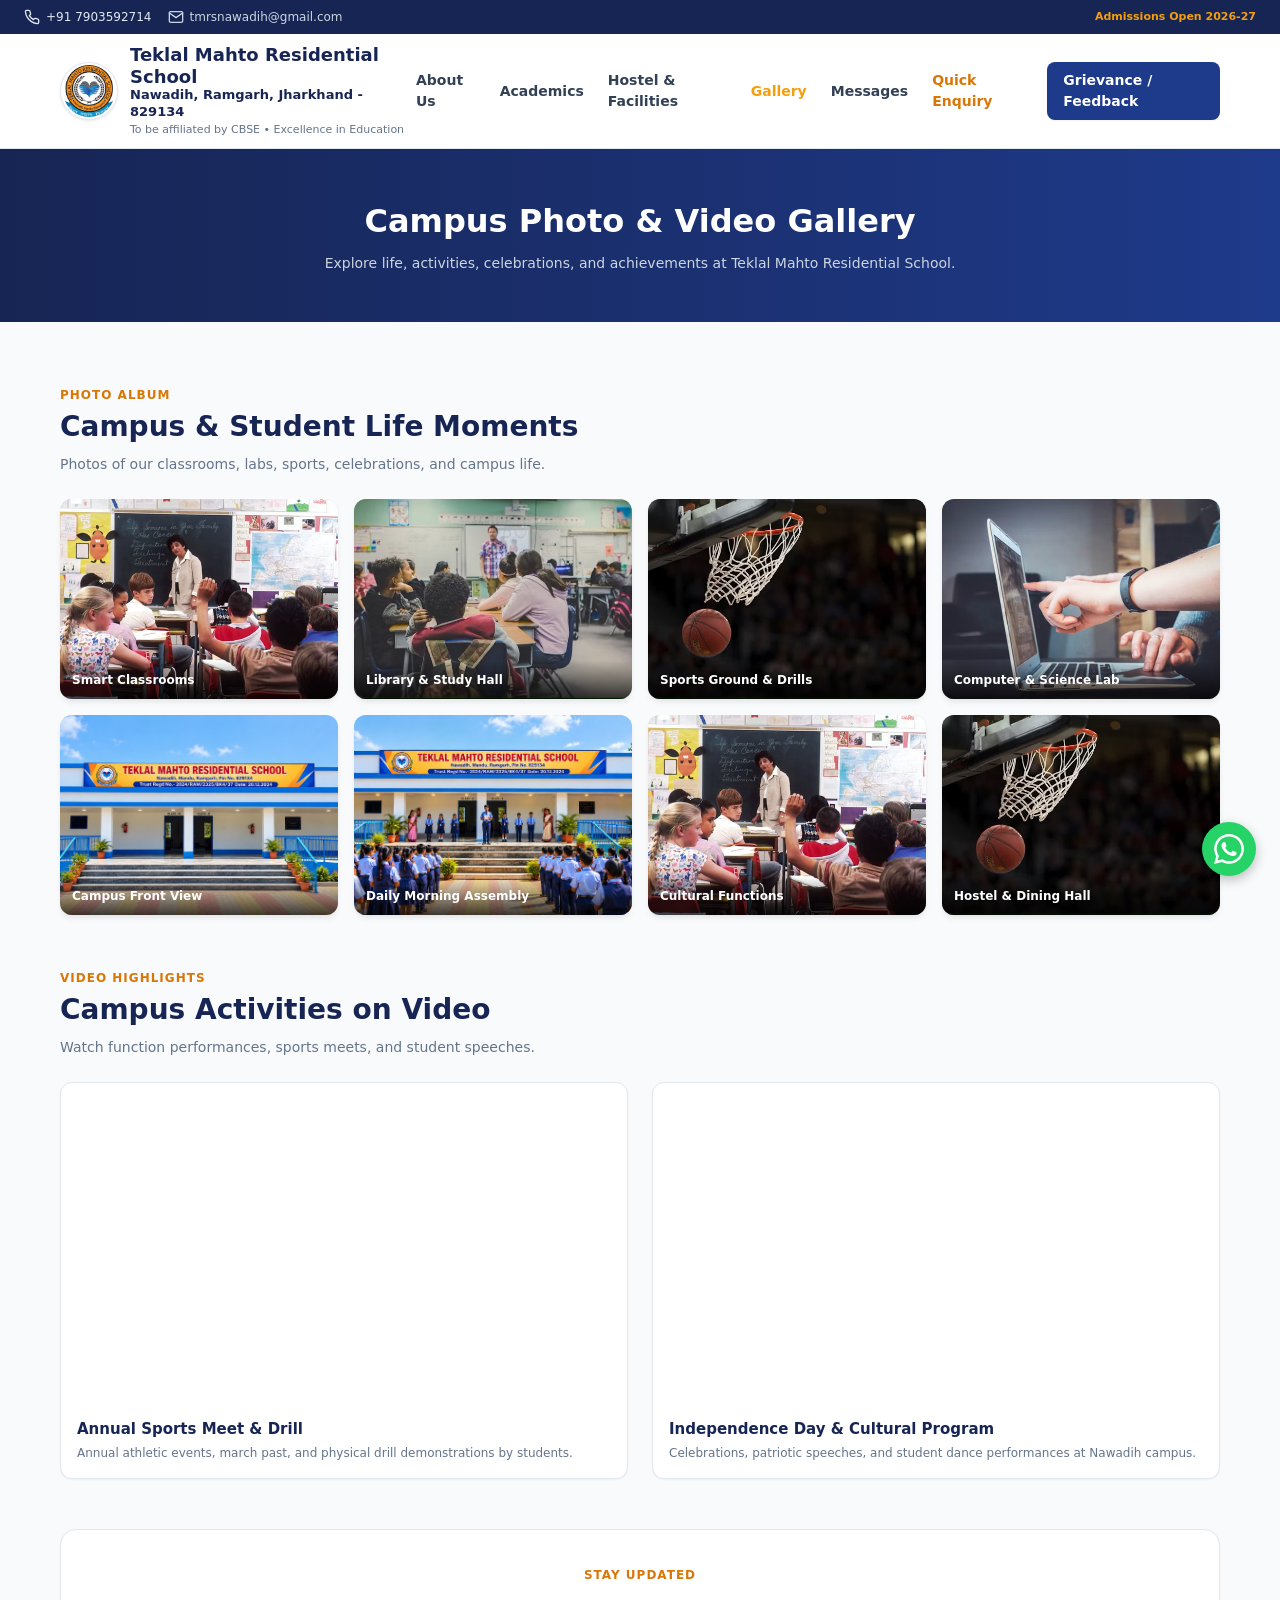
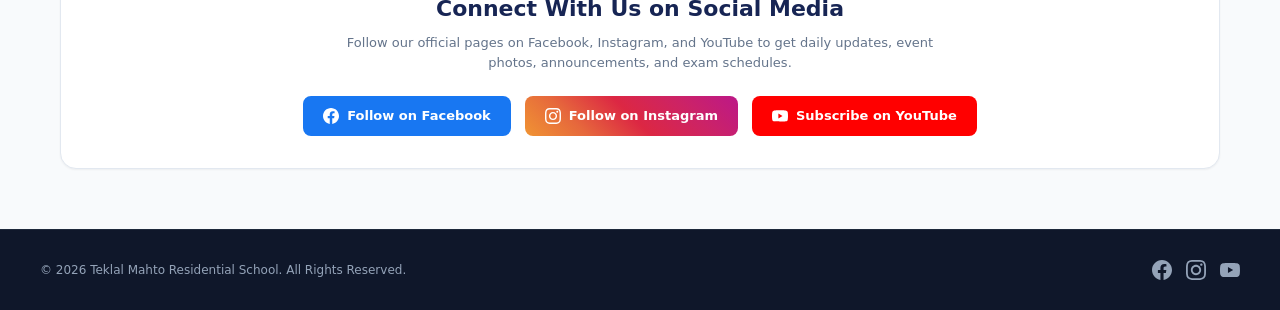
==== commit 9d0c81ff: "Update gallery.html" ====
--- a/gallery.html
+++ b/gallery.html
@@ -13,7 +13,7 @@
 </head>
 <body>
 
-  <!-- Top Announcement Bar (Same as index.html) -->
+  <!-- Top Announcement Bar (Exact 1:1 match with index.html) -->
   <div class="top-bar">
     <div class="top-bar-contact">
       <a href="tel:+917903592714">
@@ -28,7 +28,7 @@
     <div class="top-bar-notice">Admissions Open 2026-27</div>
   </div>
 
-  <!-- Navigation Bar (Same as index.html) -->
+  <!-- Navigation Bar (Exact 1:1 match with index.html) -->
   <nav class="navbar">
     <div class="nav-container">
       
@@ -44,7 +44,6 @@
 
       <!-- Desktop Links -->
       <div class="desktop-menu">
-        <a href="index.html">Home</a>
         <a href="index.html#about">About Us</a>
         <a href="index.html#academics">Academics</a>
         <a href="index.html#facilities">Hostel & Facilities</a>
@@ -63,7 +62,6 @@
 
     <!-- Mobile Dropdown Menu -->
     <div id="mobile-menu" class="mobile-nav-menu">
-      <a href="index.html" class="m-link">Home</a>
       <a href="index.html#about" class="m-link">About Us</a>
       <a href="index.html#academics" class="m-link">Academics</a>
       <a href="index.html#facilities" class="m-link">Hostel & Facilities</a>
@@ -87,7 +85,7 @@
   <main class="site-container">
 
     <!-- ======================================================================
-         SECTION 1: PHOTO GALLERY (Photos lagane ke liye option)
+         SECTION 1: PHOTO GALLERY
          ====================================================================== -->
     <div class="section-title" style="text-align: left; margin-bottom: 24px;">
       <span class="eyebrow-text">Photo Album</span>
@@ -116,22 +114,22 @@
         <img src="gallery4.jpg" alt="Computer Lab">
         <div class="gallery-label">Computer & Science Lab</div>
       </div>
-      <!-- Photo Item 5 (Banner campus view) -->
+      <!-- Photo Item 5 -->
       <div class="gallery-box">
         <img src="banner.jpg" alt="School Campus">
         <div class="gallery-label">Campus Front View</div>
       </div>
-      <!-- Photo Item 6 (About view) -->
+      <!-- Photo Item 6 -->
       <div class="gallery-box">
         <img src="about.jpg" alt="Assembly & Activities">
         <div class="gallery-label">Daily Morning Assembly</div>
       </div>
-      <!-- Photo Item 7 (Future Photo Placeholder) -->
+      <!-- Photo Item 7 -->
       <div class="gallery-box">
         <img src="gallery1.jpg" alt="Cultural Events">
         <div class="gallery-label">Cultural Functions</div>
       </div>
-      <!-- Photo Item 8 (Future Photo Placeholder) -->
+      <!-- Photo Item 8 -->
       <div class="gallery-box">
         <img src="gallery3.jpg" alt="Hostel & Dining">
         <div class="gallery-label">Hostel & Dining Hall</div>
@@ -140,7 +138,7 @@
 
 
     <!-- ======================================================================
-         SECTION 2: VIDEO HIGHLIGHTS (Videos lagane ke liye option)
+         SECTION 2: VIDEO HIGHLIGHTS
          ====================================================================== -->
     <div class="section-title" style="text-align: left; margin-bottom: 24px;">
       <span class="eyebrow-text">Video Highlights</span>
@@ -204,7 +202,7 @@
 
   </main>
 
-  <!-- Footer (Same as index.html) -->
+  <!-- Footer (Exact 1:1 match with index.html) -->
   <footer>
     <div class="footer-content">
       <p>© 2026 Teklal Mahto Residential School. All Rights Reserved.</p>
@@ -229,7 +227,7 @@
     <svg viewBox="0 0 24 24"><path d="M.057 24l1.687-6.163c-1.041-1.804-1.588-3.849-1.587-5.946.003-6.556 5.338-11.891 11.893-11.891 3.181.001 6.167 1.24 8.413 3.488 2.245 2.248 3.481 5.236 3.48 8.414-.003 6.557-5.338 11.892-11.893 11.892-1.99-.001-3.951-.5-5.688-1.448l-6.305 1.654zm6.597-3.807c1.676.995 3.276 1.591 5.392 1.592 5.448 0 9.886-4.434 9.889-9.885.002-5.462-4.415-9.89-9.881-9.892-5.452 0-9.887 4.434-9.889 9.884-.001 2.225.651 3.891 1.746 5.634l-.999 3.648 3.742-.981zm11.387-5.464c-.074-.124-.272-.198-.57-.347-.297-.149-1.758-.868-2.031-.967-.272-.099-.47-.149-.669.149-.198.297-.768.967-.941 1.165-.173.198-.347.223-.644.074-.297-.149-1.255-.462-2.39-1.475-.883-.788-1.48-1.761-1.653-2.059-.173-.297-.018-.458.13-.606.134-.133.297-.347.446-.521.151-.172.2-.296.3-.495.099-.198.05-.372-.025-.521-.075-.148-.669-1.611-.916-2.206-.242-.579-.487-.501-.669-.51l-.57-.01c-.198 0-.52.074-.792.372s-1.04 1.016-1.04 2.479 1.065 2.876 1.213 3.074c.149.198 2.095 3.2 5.076 4.487.709.306 1.263.489 1.694.626.712.226 1.36.194 1.872.118.571-.085 1.758-.719 2.006-1.413.248-.695.248-1.29.173-1.414z"/></svg>
   </a>
 
-  <!-- Mobile Menu Toggle Script (Same as index.html) -->
+  <!-- Mobile Menu Toggle Script (Exact match with index.html) -->
   <script>
     const menuBtn = document.getElementById('menu-btn');
     const mobileMenu = document.getElementById('mobile-menu');
